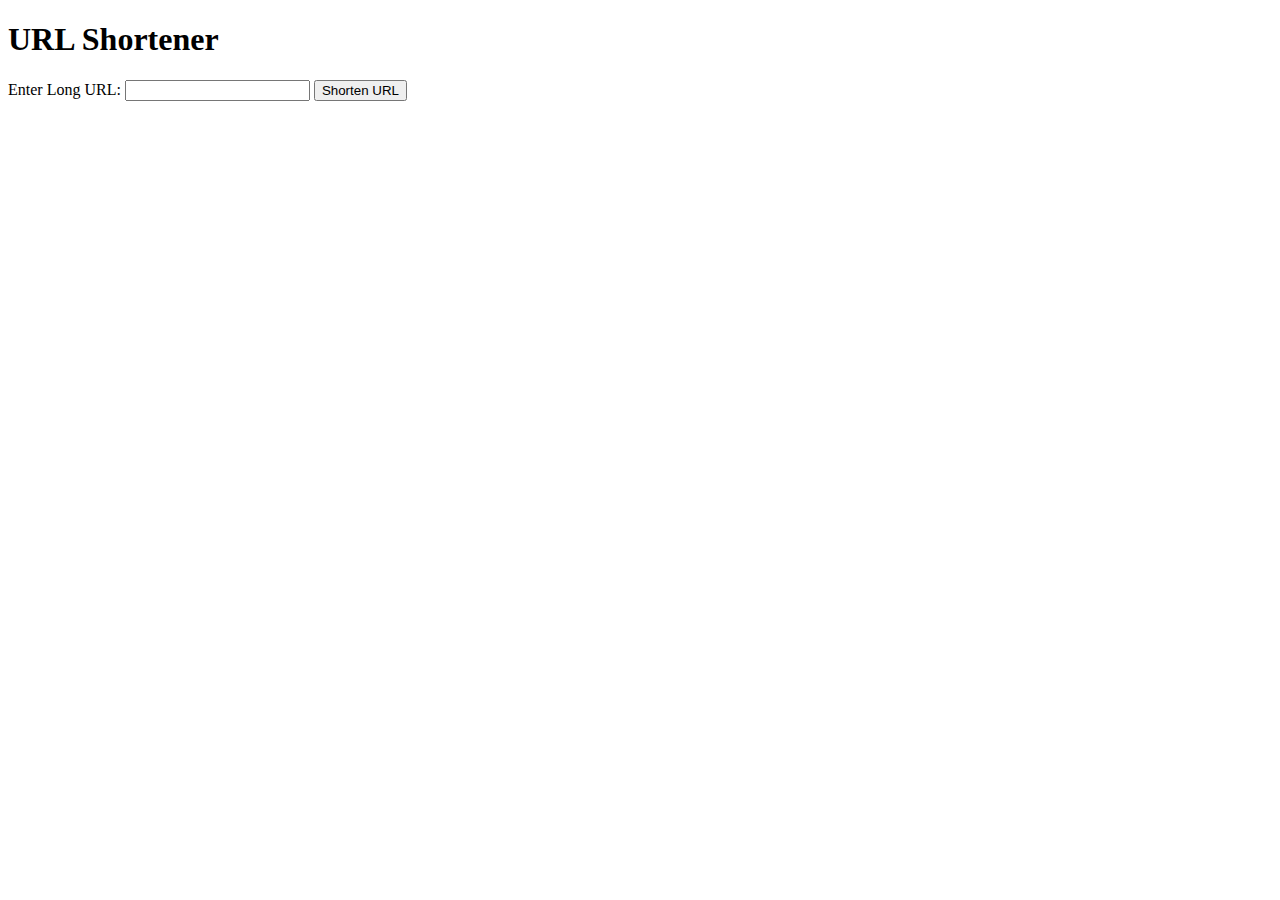
==== index.html @ 66752770 "index" ====
<!DOCTYPE html>
<html lang="en">

<head>
    <meta charset="UTF-8">
    <meta name="viewport" content="width=device-width, initial-scale=1.0">
    <title>URL Shortener</title>
    <script src="script.js" defer></script>
</head>

<body>
    <h1>URL Shortener</h1>
    <form id="urlForm">
        <label for="longUrl">Enter Long URL:</label>
        <input type="text" id="longUrl" name="longUrl" required>
        <button type="submit">Shorten URL</button>
    </form>
    <p id="shortUrlDisplay"></p>

    <script>
        // Redirect logic
        document.addEventListener('DOMContentLoaded', () => {
            const urlParams = new URLSearchParams(window.location.search);
            const shortCode = urlParams.get('code');

            if (shortCode) {
                const apiUrl = `https://8oxqs9zlt6.execute-api.us-east-1.amazonaws.com/dev/${shortCode}`;

                // Fetch the long URL from the API
                fetch(apiUrl)
                    .then(response => response.json())
                    .then(data => {
                        if (data.statusCode === 302) {
                            // Redirect to the long URL
                            window.location.href = data.headers.Location;
                        } else {
                            throw new Error('Short URL not found');
                        }
                    })
                    .catch(error => {
                        console.error('Error:', error);
                        document.body.innerHTML = '<h1>Short URL not found</h1>';
                    });
            }
        });
    </script>
</body>

</html>
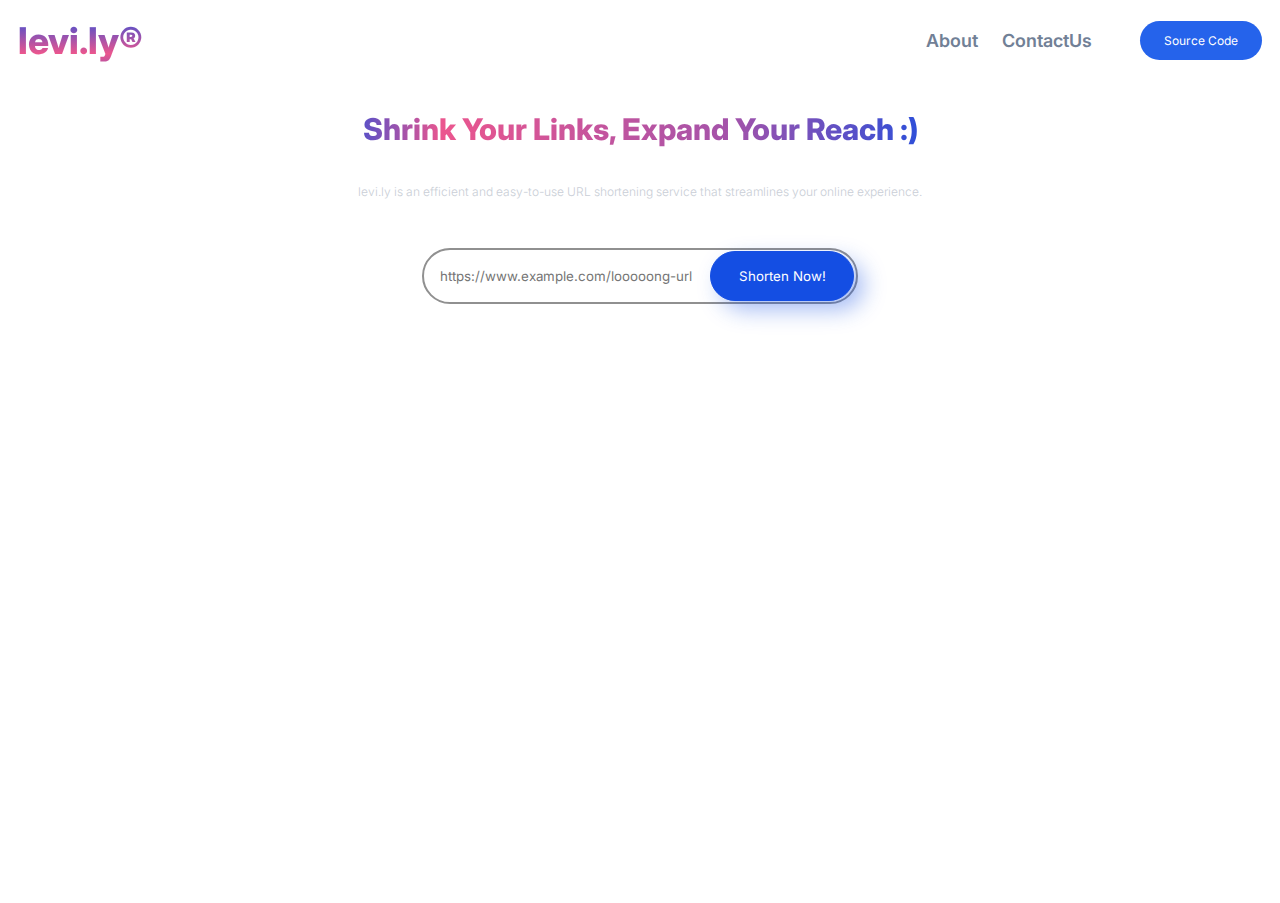
==== commit ba69c8a4: "index" ====
--- a/index.html
+++ b/index.html
@@ -4,46 +4,58 @@
 <head>
     <meta charset="UTF-8">
     <meta name="viewport" content="width=device-width, initial-scale=1.0">
-    <title>URL Shortener</title>
-    <script src="script.js" defer></script>
+    <title>Levi URL Shortener</title>
+    <link rel="stylesheet" href="styles.css">
 </head>
 
 <body>
-    <h1>URL Shortener</h1>
-    <form id="urlForm">
-        <label for="longUrl">Enter Long URL:</label>
-        <input type="text" id="longUrl" name="longUrl" required>
-        <button type="submit">Shorten URL</button>
-    </form>
-    <p id="shortUrlDisplay"></p>
 
-    <script>
-        // Redirect logic
-        document.addEventListener('DOMContentLoaded', () => {
-            const urlParams = new URLSearchParams(window.location.search);
-            const shortCode = urlParams.get('code');
+    <div class="header">
+        <div class="header-content">
+            <a href="#logo" class="logo">
+                <h1>levi.ly®</h1>
+            </a>
+            <div class="header-content-right">
+                <nav class="nav">
+                    <a href="#about-project" class="nav-link">About</a>
+                    <a href="#team-details" class="nav-link">ContactUs</a>
+                </nav>
+                <a href="https://github.com/omteja04/levi" target="_blank" class="source-code-button">Source Code</a>
+            </div>
+        </div>
+    </div>
+    <div class="content">
+        <div class="main-section">
+            <div class="main-section__text">
 
-            if (shortCode) {
-                const apiUrl = `https://8oxqs9zlt6.execute-api.us-east-1.amazonaws.com/dev/${shortCode}`;
+                <p class="main-section-title">Shrink Your Links, Expand Your Reach :)</p>
+                <p class="main-section-data">levi.ly is an efficient and easy-to-use URL shortening service that
+                    streamlines your online
+                    experience.
+                </p>
+            </div>
 
-                // Fetch the long URL from the API
-                fetch(apiUrl)
-                    .then(response => response.json())
-                    .then(data => {
-                        if (data.statusCode === 302) {
-                            // Redirect to the long URL
-                            window.location.href = data.headers.Location;
-                        } else {
-                            throw new Error('Short URL not found');
-                        }
-                    })
-                    .catch(error => {
-                        console.error('Error:', error);
-                        document.body.innerHTML = '<h1>Short URL not found</h1>';
-                    });
-            }
-        });
-    </script>
+            <form id="form">
+                <input type="text" id="long-url" name="long-url" class="long-url"
+                    placeholder="https://www.example.com/looooong-url" required>
+                <button type="submit" id="shorten-button">Shorten Now!</button>
+            </form>
+
+            <div class="result-section" id="result-section" style="display: none;">
+
+                <p class="result-section-title">Your shortened URL:</p>
+                <div class="result-content">
+                    <p id="shortUrlDisplay"></p>
+                    <button class="image-button" onclick="copyToClipboard()">
+                        <img src="./assets/copy.png" alt="Copy Now!" id="copy-icon" class="copy-icon">
+                    </button>
+                </div>
+            </div>
+        </div>
+    </div>
+
+
+    <script src="./script.js"></script>
 </body>
 
 </html>--- a/styles.css
+++ b/styles.css
@@ -0,0 +1,220 @@
+@import url("https://fonts.googleapis.com/css2?family=Inter:wght@100..900&display=swap");
+
+:root {
+    --primary-color: #6366f1;
+    --accent-color: #3f83f8;
+    --text-color: #333333;
+    --link-color: #2563eb;
+    --background-color: #ffffff;
+    --light-gray: #f0f0f0;
+    --gray: #808080;
+    --dark-gray: #555;
+}
+
+* {
+    margin: 0;
+    padding: 0;
+    font-family: "Inter", sans-serif;
+    text-decoration: none;
+}
+
+body {
+    height: 100vh;
+    text-align: center;
+    /* background-color: #ffffff; */
+    padding: 0.1rem;
+    background-image: url('../assets/Swirl.png');
+    background-position: center;
+    background-repeat: no-repeat;
+    background-size: cover;
+
+}
+
+.header-content {
+    max-width: 1280px;
+    margin: 0 auto;
+    display: flex;
+    justify-content: space-between;
+    align-items: center;
+    padding: 1rem;
+    position: sticky;
+}
+
+.header-content-right {
+    display: flex;
+    align-items: center;
+    /* flex-direction: row; */
+    gap: 3rem;
+}
+
+
+.logo h1 {
+    text-align: center;
+    font-family: Inter;
+    font-size: 36.914px;
+    font-style: normal;
+    font-weight: 800;
+    line-height: 45.441px;
+    /* 123.1% */
+    background: radial-gradient(12441.24% 97.1% at 5.56% 79.01%, #EB568E 0%, #144EE3 100%);
+    background-clip: text;
+    -webkit-background-clip: text;
+    -webkit-text-fill-color: transparent;
+}
+
+.nav {
+    display: flex;
+    gap: 1.5rem;
+}
+
+.nav-link {
+    color: #718096;
+    font-size: 1.125rem;
+    font-weight: 600;
+    transform: color 0.1s;
+}
+
+.nav-link:hover {
+    color: var(--link-color);
+}
+
+.source-code-button {
+    display: block;
+    border: none;
+    border-radius: 20px;
+    background-color: var(--link-color);
+    color: var(--background-color);
+    transform: all 0.1s;
+    padding: 0.75rem 1.5rem;
+    font-size: 0.75rem;
+    /* font-weight: 600; */
+}
+
+.source-code-button:hover {
+    background-color: var(--link-color);
+    box-shadow: 10px 9px 22px 0px rgba(20, 78, 227, 0.38);
+}
+
+.main-section {
+    max-width: 1280px;
+    padding: 0.6rem;
+    margin: 0 auto;
+    display: flex;
+    flex-direction: column;
+    justify-content: center;
+    align-items: center;
+    gap: 2rem;
+}
+
+.main-section__text {
+
+    display: flex;
+    flex-direction: column;
+
+
+}
+
+.main-section-title {
+    text-align: center;
+    /* font-family: Inter; */
+    font-size: 30px;
+    font-style: normal;
+    font-weight: 800;
+    line-height: 80.015px;
+    /* 133.358% */
+    background: linear-gradient(90deg, #144EE3 -0.02%, #EB568E 18.86%, #A353AA 64.49%, #144EE3 100.67%);
+    background-clip: text;
+    -webkit-background-clip: text;
+    -webkit-text-fill-color: transparent;
+}
+
+
+.main-section-data {
+
+    color: #C9CED6;
+    text-align: center;
+    /* font-family: Inter; */
+    font-size: 12px;
+    font-style: normal;
+    font-weight: 300;
+    line-height: 23.5px;
+    /* 146.875% */
+    display: flex;
+    width: 634px;
+    height: 47px;
+    flex-direction: column;
+    justify-content: center;
+}
+
+#form {
+    display: flex;
+    flex-direction: column;
+    gap: 2rem;
+    position: relative;
+    justify-content: center;
+}
+
+.long-url {
+    width: 400px;
+    height: 20px;
+    padding: 16px;
+    outline: none;
+    border: 2px solid #909090;
+    border-radius: 80px;
+    background: none;
+    color: white;
+}
+
+.long-url:focus {
+    box-shadow: 10px 9px 22px 0px rgba(86, 86, 87, 0.38);
+}
+
+#shorten-button {
+
+    width: 144px;
+    border-radius: 48px;
+    border: 1px solid #144EE3;
+    background: #144EE3;
+    padding: 16px;
+    box-shadow: 10px 9px 22px 0px rgba(20, 78, 227, 0.38);
+    position: absolute;
+    cursor: pointer;
+    right: 0;
+    margin-right: 4px;
+    color: white;
+}
+
+.result-section {
+    display: flex;
+    flex-direction: column;
+    gap: 2rem;
+}
+
+.result-section-title {
+    color: rgb(202, 202, 202);
+    margin-bottom: 20px;
+}
+
+.result-content {
+    display: flex;
+    flex-direction: row;
+    gap: 1rem;
+    justify-content: center;
+    align-items: center;
+
+}
+
+.shortUrlDisplay {
+    color: white;
+}
+
+.image-button {
+    border: none;
+    background: none;
+    padding: 0;
+    cursor: pointer;
+}
+
+.copy-icon {
+    width: 28px;
+}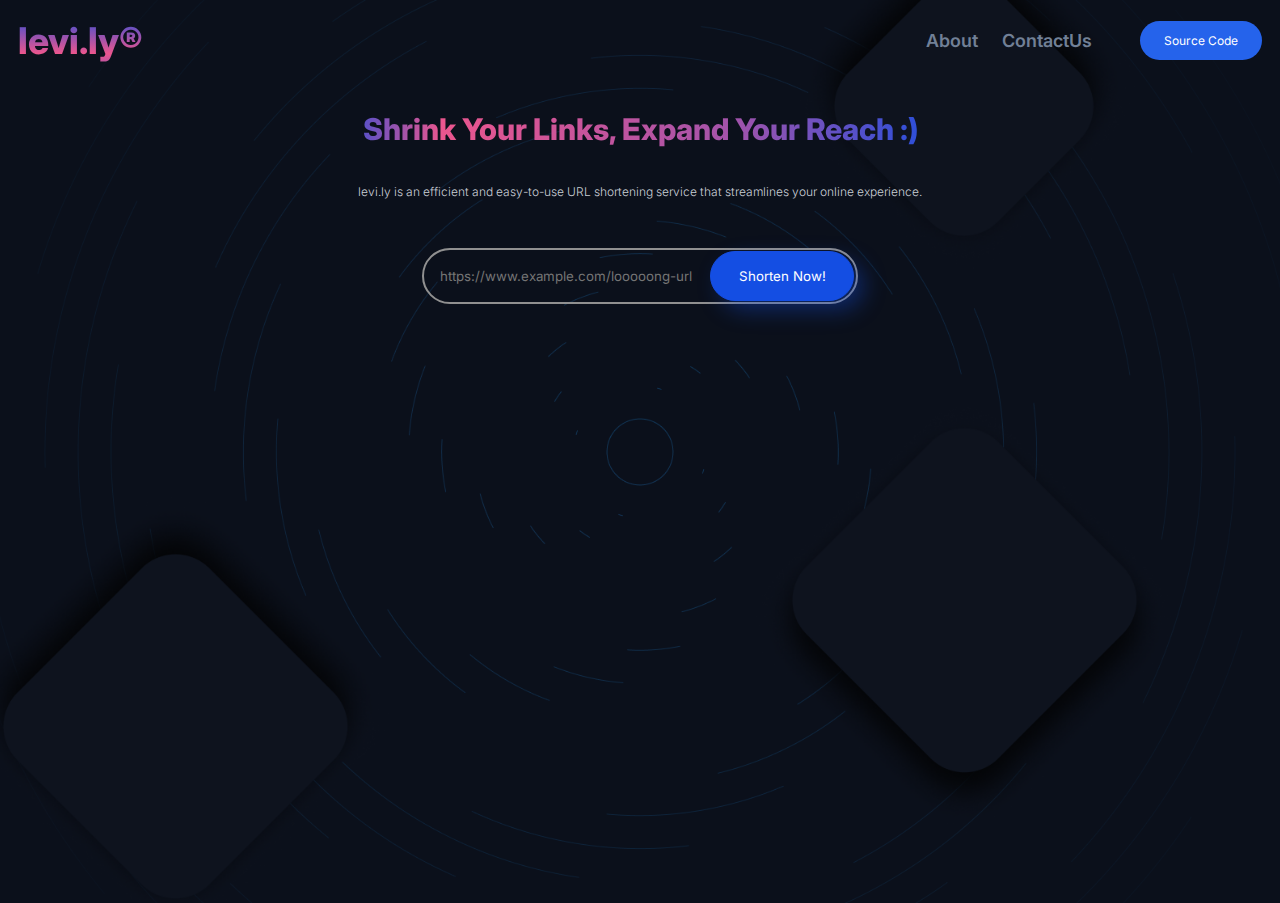
==== commit 531ee2e7: "index.html" ====
--- a/index.html
+++ b/index.html
@@ -6,6 +6,7 @@
     <meta name="viewport" content="width=device-width, initial-scale=1.0">
     <title>Levi URL Shortener</title>
     <link rel="stylesheet" href="styles.css">
+    <link rel="shortcut icon" href="./assets/link-svg.svg" type="image/x-icon">
 </head>
 
 <body>
--- a/styles.css
+++ b/styles.css
@@ -23,7 +23,7 @@
     text-align: center;
     /* background-color: #ffffff; */
     padding: 0.1rem;
-    background-image: url('../assets/Swirl.png');
+    background-image: url('./assets/Swirl.png');
     background-position: center;
     background-repeat: no-repeat;
     background-size: cover;
